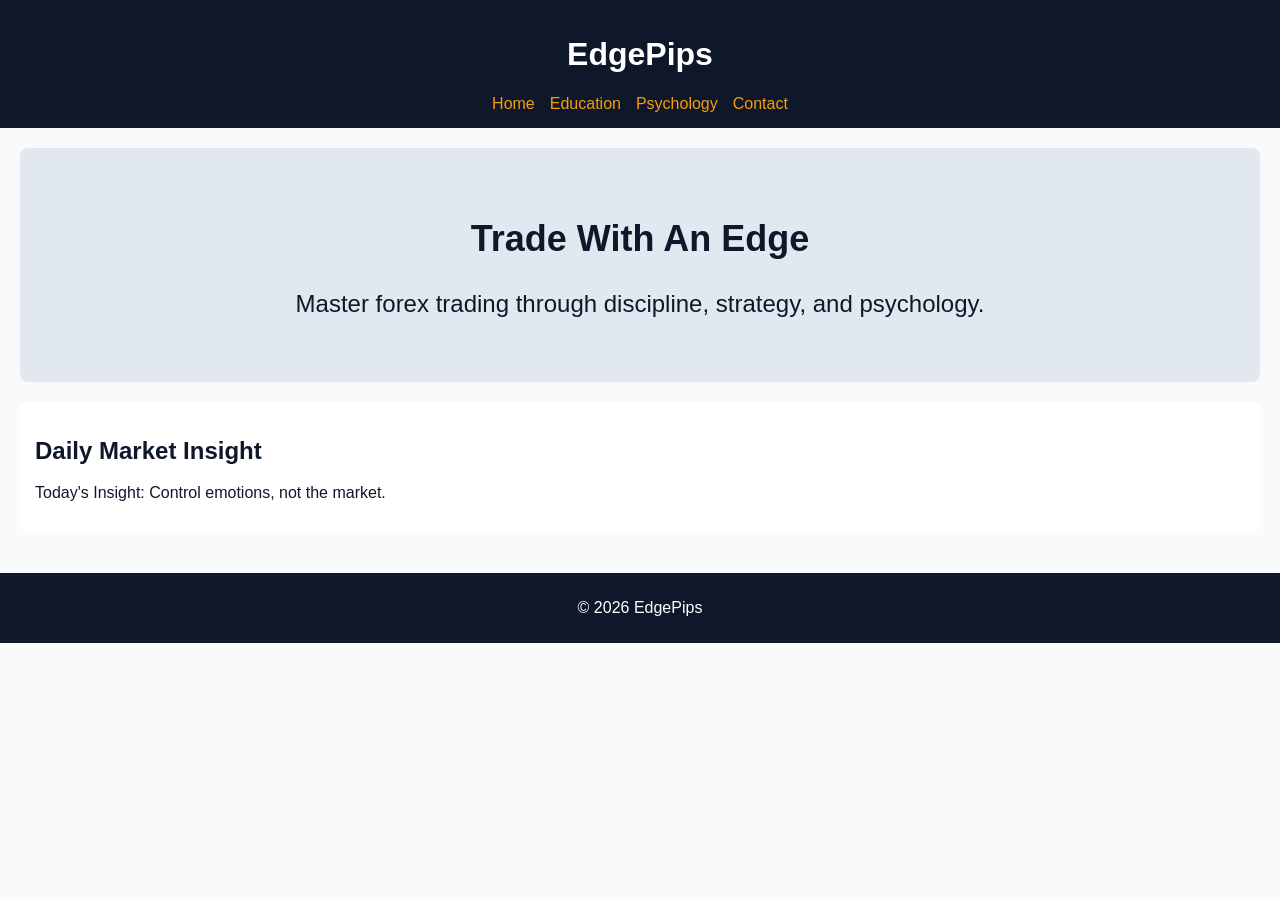
==== project/index.html @ c0447d6a "mcms" ====
<!DOCTYPE html>
<html lang="en">
<head>
  <meta charset="UTF-8">
  <meta name="viewport" content="width=device-width, initial-scale=1.0">
  <title>EdgePips | Home</title>
  <link rel="stylesheet" href="style.css">
</head>

<body>

<header>
  <h1>EdgePips</h1>
  <nav>
    <a href="index.html">Home</a>
    <a href="education.html">Education</a>
    <a href="psychology.html">Psychology</a>
    <a href="contact.html">Contact</a>
  </nav>
</header>

<main>
  <section class="hero">
    <h2>Trade With An Edge</h2>
    <p>Master forex trading through discipline, strategy, and psychology.</p>
  </section>

  <section>
    <h2>Daily Market Insight</h2>
    <p id="market-tip"></p>
  </section>
</main>

<footer>
  <p>&copy; 2026 EdgePips</p>
</footer>

<script src="script.js"></script>
</body>
</html>
---- project/style.css ----
body {
  font-family: Arial, sans-serif;
  margin: 0;
  background: #F8FAFC;
  color: #0F172A;
}

header {
  background: #0F172A;
  color: white;
  padding: 15px;
  text-align: center;
}

nav {
  display: flex;
  justify-content: center;
  gap: 15px;
  flex-wrap: wrap;
}

nav a {
  color: #F59E0B;
  text-decoration: none;
}

.hero {
  padding: 40px;
  text-align: center;
  background: #e2e8f0;
}

main {
  padding: 20px;
}

section {
  margin-bottom: 20px;
  padding: 15px;
  background: white;
  border-radius: 8px;
}

form {
  display: flex;
  flex-direction: column;
  gap: 10px;
}

input, textarea {
  padding: 10px;
  border: 1px solid #ccc;
}

button {
  background: #F59E0B;
  border: none;
  padding: 10px;
  cursor: pointer;
}

footer {
  text-align: center;
  background: #0F172A;
  color: white;
  padding: 10px;
}

@media (min-width: 768px) {
  .hero {
    font-size: 1.5rem;
  }
}
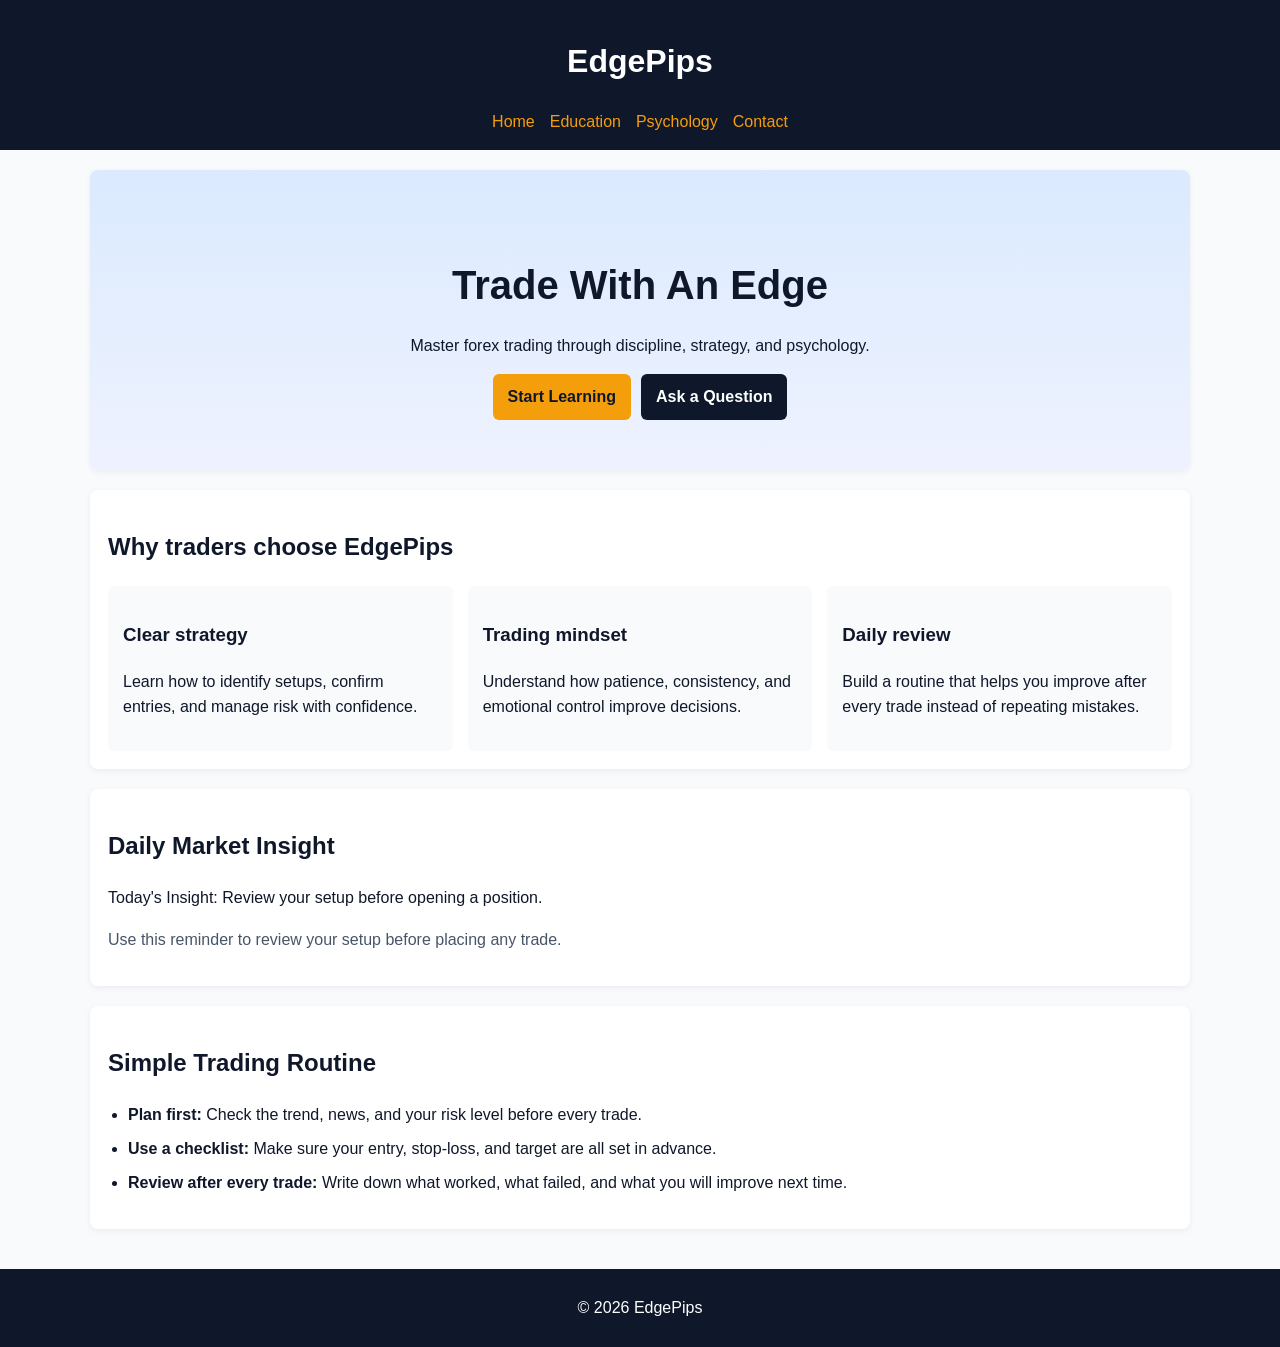
==== commit d23c9584: "hhhhhhhgh" ====
--- a/project/index.html
+++ b/project/index.html
@@ -23,11 +23,39 @@
   <section class="hero">
     <h2>Trade With An Edge</h2>
     <p>Master forex trading through discipline, strategy, and psychology.</p>
+    <div class="hero-actions">
+      <a class="button" href="education.html">Start Learning</a>
+      <a class="button button-secondary" href="contact.html">Ask a Question</a>
+    </div>
   </section>
 
   <section>
+    <h2>Why traders choose EdgePips</h2>
+    <div class="card-grid">
+      <article class="info-card">
+        <h3>Clear strategy</h3>
+        <p>Learn how to identify setups, confirm entries, and manage risk with confidence.</p>
+      </article>
+      <article class="info-card">
+        <h3>Trading mindset</h3>
+        <p>Understand how patience, consistency, and emotional control improve decisions.</p>
+      </article>
+      <article class="info-card">
+        <h3>Daily review</h3>
+        <p>Build a routine that helps you improve after every trade instead of repeating mistakes.</p>
+      </article>
+    </div>
+  </section>
+
+  <section class="insight-panel">
     <h2>Daily Market Insight</h2>
     <p id="market-tip"></p>
+    <p class="subtle">Use this reminder to review your setup before placing any trade.</p>
+  </section>
+
+  <section>
+    <h2>Simple Trading Routine</h2>
+    <ul id="benefits-list" class="feature-list"></ul>
   </section>
 </main>
 
--- a/project/style.css
+++ b/project/style.css
@@ -3,6 +3,7 @@
   margin: 0;
   background: #F8FAFC;
   color: #0F172A;
+  line-height: 1.6;
 }
 
 header {
@@ -25,20 +26,90 @@
 }
 
 .hero {
-  padding: 40px;
+  padding: 50px 20px;
   text-align: center;
-  background: #e2e8f0;
+  background: linear-gradient(180deg, #dbeafe, #eef2ff);
+}
+
+.hero h2 {
+  font-size: 2rem;
+  margin-bottom: 10px;
+}
+
+.hero-actions {
+  display: flex;
+  justify-content: center;
+  gap: 10px;
+  flex-wrap: wrap;
+  margin-top: 15px;
+}
+
+.button {
+  display: inline-block;
+  background: #F59E0B;
+  color: #0F172A;
+  text-decoration: none;
+  padding: 10px 15px;
+  border-radius: 6px;
+  font-weight: bold;
+}
+
+.button-secondary {
+  background: #0F172A;
+  color: white;
 }
 
 main {
   padding: 20px;
+  max-width: 1100px;
+  margin: 0 auto;
 }
 
 section {
   margin-bottom: 20px;
-  padding: 15px;
+  padding: 18px;
   background: white;
   border-radius: 8px;
+  box-shadow: 0 2px 6px rgba(15, 23, 42, 0.06);
+}
+
+.intro-panel {
+  background: #eff6ff;
+}
+
+.card-grid {
+  display: grid;
+  gap: 15px;
+}
+
+.info-card,
+.lesson-card,
+.faq-item {
+  background: #f8fafc;
+  padding: 15px;
+  border-radius: 6px;
+}
+
+.feature-list {
+  padding-left: 20px;
+}
+
+.feature-list li {
+  margin-bottom: 8px;
+}
+
+.contact-layout {
+  display: grid;
+  gap: 20px;
+}
+
+.contact-list {
+  list-style: none;
+  padding: 0;
+}
+
+.contact-list li {
+  margin-bottom: 6px;
 }
 
 form {
@@ -47,9 +118,11 @@
   gap: 10px;
 }
 
-input, textarea {
+input,
+textarea {
   padding: 10px;
-  border: 1px solid #ccc;
+  border: 1px solid #cbd5e1;
+  border-radius: 5px;
 }
 
 button {
@@ -57,6 +130,16 @@
   border: none;
   padding: 10px;
   cursor: pointer;
+  border-radius: 5px;
+  font-weight: bold;
+}
+
+.subtle {
+  color: #475569;
+}
+
+#formOutput {
+  font-weight: bold;
 }
 
 footer {
@@ -67,7 +150,16 @@
 }
 
 @media (min-width: 768px) {
-  .hero {
-    font-size: 1.5rem;
+  .card-grid {
+    grid-template-columns: repeat(3, 1fr);
+  }
+
+  .contact-layout {
+    grid-template-columns: 1fr 1.2fr;
+    align-items: start;
+  }
+
+  .hero h2 {
+    font-size: 2.5rem;
   }
 }
